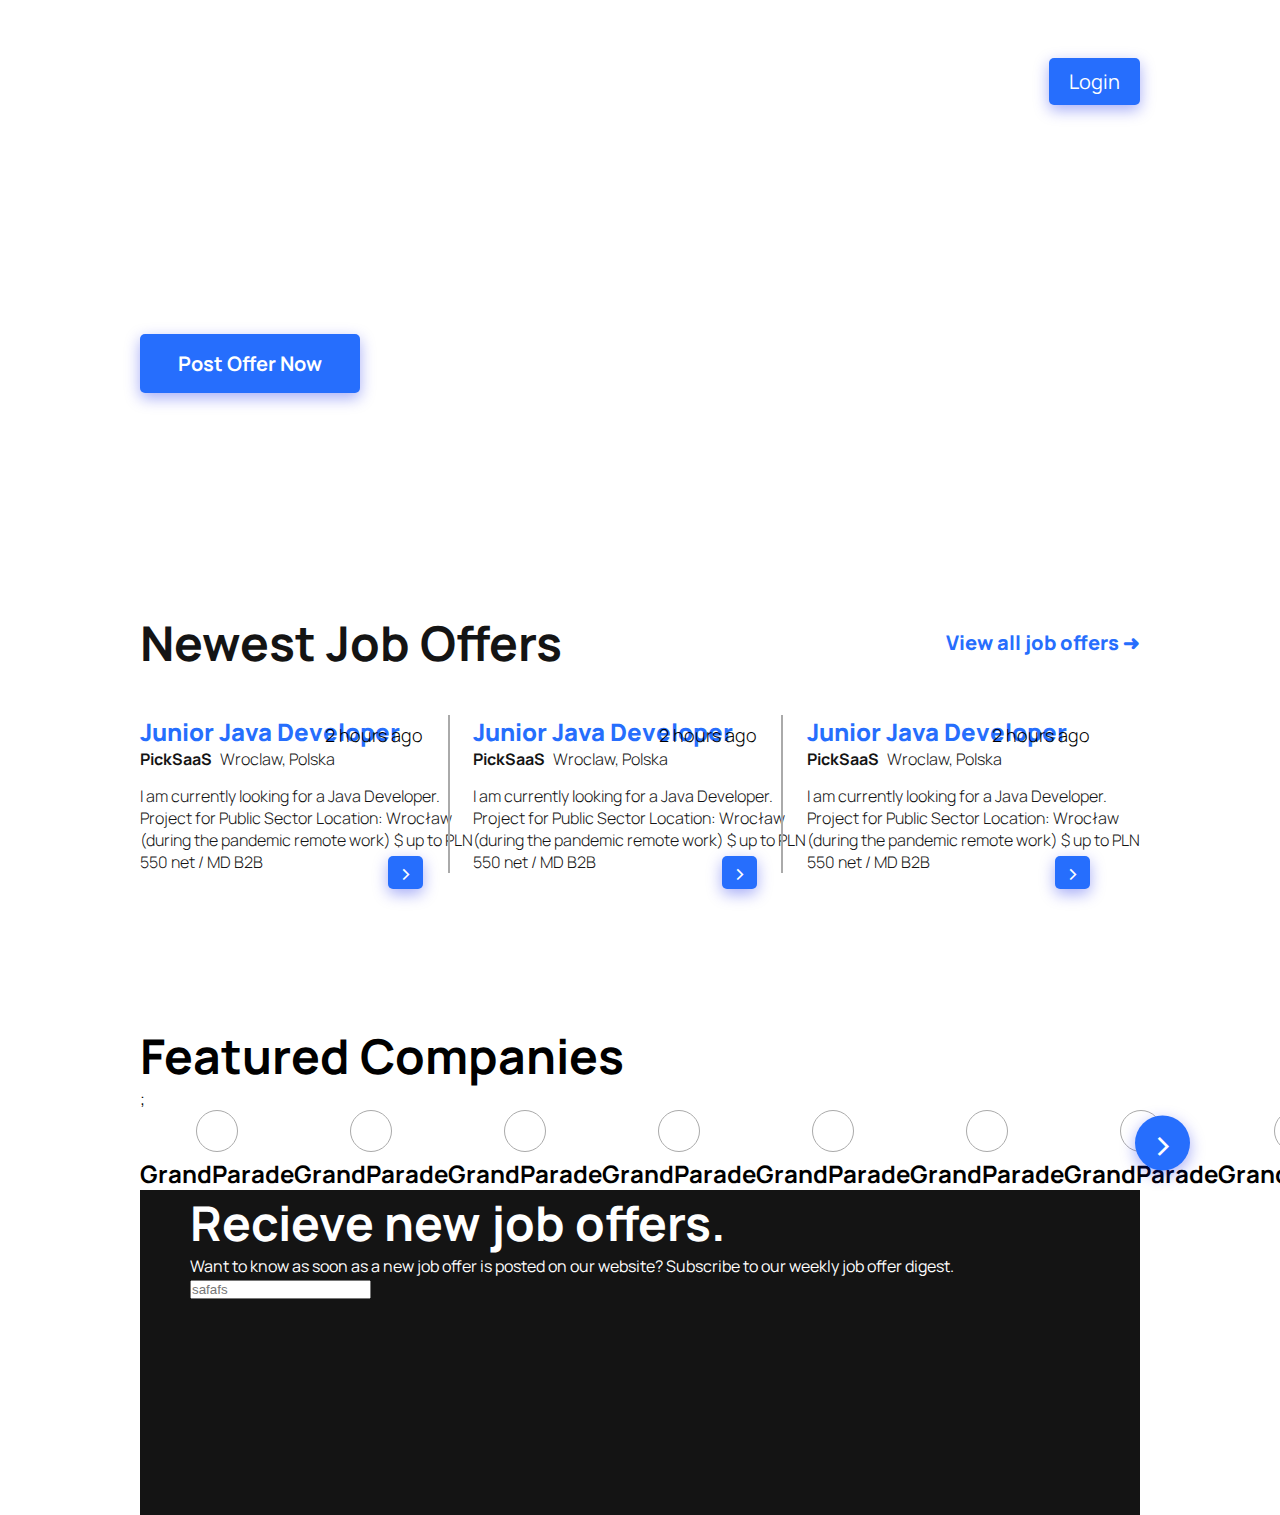
==== JJO/index.html @ 00ded50d "Progress" ====
<!DOCTYPE html>
<html lang="en">
<head>
    <meta charset="UTF-8">
    <meta name="viewport" content="width=device-width, initial-scale=1.0">
    <title>Document</title>
    <link rel="stylesheet" href="style.css">
</head>
<body>
    <div class="hero">
        

        <div class="navbar">
            <p class="logo">JJO</p>
            <ul>
            <li>Discounts</li>
            <li>About Us</li>
            <li>FAQ</li>
            <li>Blog</li>
            <li class="blue-button">Login</li>
        </ul>
        </div>

        <h1>Juniors make IT work.</h1>
        <p class ="hero-text">Hire and invest in highly skilled juniors now.</p>
        <div class ="blue-button post">Post Offer Now</div>
    </div>

    <div class="jobs-offers">
        <div class="header">
            <h1>Newest Job Offers</h1>
            <p>View all job offers ➜</p>
        </div>
        <div class="components">
            <div class="component bordered">
            
                <p class="title">Junior Java Developer</p>
                <p class="data"><span>PickSaaS</span> Wroclaw, Polska</p>
                <p>I am currently looking for a Java Developer. Project for Public Sector Location: Wrocław (during the pandemic remote work)
                    $ up to PLN 550 net / MD B2B</p>
                    <small>2 hours ago</small>
                    <div class="button">></div>
            </div>

            <div class="component bordered">
                
                <p class="title">Junior Java Developer</p>
                <p  class="data"><span>PickSaaS</span> Wroclaw, Polska</p>
                <p>I am currently looking for a Java Developer. Project for Public Sector Location: Wrocław (during the pandemic remote work)
                    $ up to PLN 550 net / MD B2B</p>
                    <small>2 hours ago</small>
                    <div class="button">></div>
                </div>

                <div class="component" id="last">

                    <p class="title">Junior Java Developer</p>
                    <p class="data"><span>PickSaaS</span> Wroclaw, Polska</p>
                    <p>I am currently looking for a Java Developer. Project for Public Sector Location: Wrocław (during the pandemic remote work)
                        $ up to PLN 550 net / MD B2B</p>
                        <small>2 hours ago</small>
                        <div class="button">></div>

                </div>
        </div>
    </div>
    <div class="featured-companies">
        <h1>Featured Companies</h1>;
        <div class="companies">
            <div class="company">
                <img src="/images/icon-briefcase.png" alt="">
                <p>GrandParade</p>
            </div>
            <div class="company">
                <img src="/images/icon-briefcase.png" alt="">
                <p>GrandParade</p>
            </div>
            <div class="company">
                <img src="/images/icon-briefcase.png" alt="">
                <p>GrandParade</p>
            </div>
            <div class="company">
                <img src="/images/icon-briefcase.png" alt="">
                <p>GrandParade</p>
            </div>
            <div class="company">
                <img src="/images/icon-briefcase.png" alt="">
                <p>GrandParade</p>
            </div>
            <div class="company">
                <img src="/images/icon-briefcase.png" alt="">
                <p>GrandParade</p>
            </div>
            <div class="company">
                <img src="/images/icon-briefcase.png" alt="">
                <p>GrandParade</p>
            </div>
            <div class="company">
                <img src="/images/icon-briefcase.png" alt="">
                <p>GrandParade</p>
            </div>
            <div class="company">
                <img src="/images/icon-briefcase.png" alt="">
                <p>GrandParade</p>
            </div>
            <div class="company-button">
                <p>></p>
            </div>
            
        </div>
    </div>

    <div class="newsletter">
        <div class="wrapper">
        <h1>Recieve new job offers.</h1>
        <p>Want to know as soon as a new job offer is posted on our website? Subscribe to our weekly job offer digest.</p>
        <div class="input">
            <input type="text" placeholder="safafs">
            <div class="button"></div>
        </div>
    </div>
    </div>
    
</body>
</html>
---- JJO/style.css ----
@import url("https://fonts.googleapis.com/css2?family=Manrope:wght@300;400;700;800&family=Source+Sans+Pro:wght@700&display=swap");
* {
  margin: 0;
  padding: 0;
  -webkit-box-sizing: border-box;
          box-sizing: border-box;
}

body {
  max-width: 1920px;
  font-family: "Manrope", sans-serif;
}

.blue-button {
  background-color: #266efd;
  border-radius: 5px;
  -webkit-box-shadow: rgba(3, 19, 232, 0.35) 0px 5px 15px;
          box-shadow: rgba(3, 19, 232, 0.35) 0px 5px 15px;
}

.hero {
  height: 540px;
  background-image: url(/images/hero-image.png);
  color: white;
  padding: 0 140px;
}

.hero .navbar {
  display: -webkit-box;
  display: -ms-flexbox;
  display: flex;
  -webkit-box-pack: justify;
      -ms-flex-pack: justify;
          justify-content: space-between;
  -webkit-box-align: center;
      -ms-flex-align: center;
          align-items: center;
  padding-top: 50px;
  margin-bottom: 100px;
}

.hero .navbar p {
  font-size: 45px;
  font-weight: 700;
}

.hero .navbar ul {
  list-style: none;
  display: -webkit-box;
  display: -ms-flexbox;
  display: flex;
}

.hero .navbar ul li {
  font-size: 20px;
  padding: 10px 20px;
}

.hero h1 {
  font-size: 48px;
  font-weight: 700;
  margin-bottom: 10px;
}

.hero .hero-text {
  font-size: 20px;
  margin-bottom: 20px;
}

.hero .post {
  font-size: 20px;
  max-width: 220px;
  padding: 16px 0;
  text-align: center;
  font-weight: 700;
  -webkit-box-shadow: rgba(3, 19, 232, 0.35) 0px 5px 15px;
          box-shadow: rgba(3, 19, 232, 0.35) 0px 5px 15px;
}

.jobs-offers {
  padding: 0 140px;
}

.jobs-offers .header {
  display: -webkit-box;
  display: -ms-flexbox;
  display: flex;
  -webkit-box-pack: justify;
      -ms-flex-pack: justify;
          justify-content: space-between;
  -webkit-box-align: center;
      -ms-flex-align: center;
          align-items: center;
  padding-top: 70px;
  margin-bottom: 40px;
}

.jobs-offers .header h1 {
  color: #141414;
  font-weight: 700;
  font-size: 48px;
}

.jobs-offers .header p {
  color: #266efd;
  font-weight: 800;
  font-size: 20px;
}

.jobs-offers .components {
  display: -webkit-box;
  display: -ms-flexbox;
  display: flex;
  width: 100%;
  margin-bottom: 150px;
}

.jobs-offers .components .component {
  position: relative;
  -webkit-box-flex: 1;
      -ms-flex: 1;
          flex: 1;
}

.jobs-offers .components .component .title {
  color: #266efd;
  font-weight: 800;
  font-size: 24px;
}

.jobs-offers .components .component p {
  max-width: 400px;
  color: #141414;
  font-weight: 300;
}

.jobs-offers .components .component p span {
  font-weight: 700;
  padding-right: 5px;
}

.jobs-offers .components .component .data {
  margin-bottom: 15px;
}

.jobs-offers .components .component small {
  position: absolute;
  top: 5%;
  right: 15%;
  font-size: 18px;
  font-weight: 300;
}

.jobs-offers .components .component .button {
  padding: 0 10px;
  background-color: #266efd;
  position: absolute;
  font-size: 24px;
  color: white;
  border-radius: 5px;
  display: -webkit-box;
  display: -ms-flexbox;
  display: flex;
  -webkit-box-pack: center;
      -ms-flex-pack: center;
          justify-content: center;
  -webkit-box-align: center;
      -ms-flex-align: center;
          align-items: center;
  bottom: -10%;
  right: 15%;
  -webkit-box-shadow: rgba(3, 19, 232, 0.35) 0px 5px 15px;
          box-shadow: rgba(3, 19, 232, 0.35) 0px 5px 15px;
}

.jobs-offers .components .bordered {
  position: relative;
}

.jobs-offers .components .bordered:after {
  content: '';
  width: 2px;
  height: 100%;
  right: 7%;
  top: 0;
  background: #aaaaaa;
  position: absolute;
}

.featured-companies {
  padding: 0 140px;
}

.featured-companies h1 {
  font-size: 48px;
}

.featured-companies .companies {
  display: -webkit-box;
  display: -ms-flexbox;
  display: flex;
  position: relative;
}

.featured-companies .company {
  -webkit-box-flex: 1;
      -ms-flex: 1;
          flex: 1;
  text-align: center;
}

.featured-companies .company img {
  border: 1px solid #aaaaaa;
  border-radius: 50%;
  padding: 20px;
}

.featured-companies .company p {
  font-weight: 700;
  font-size: 24px;
}

.featured-companies .company-button {
  position: absolute;
  font-size: 40px;
  background-color: #266efd;
  border-radius: 50%;
  padding: 0 15px;
  -webkit-transform: translateY(10%);
          transform: translateY(10%);
  right: -50px;
  color: white;
  -webkit-box-shadow: rgba(3, 19, 232, 0.35) 0px 5px 15px;
          box-shadow: rgba(3, 19, 232, 0.35) 0px 5px 15px;
}

.newsletter {
  margin: 0 140px;
  background: url(/images/Newsletter-image.png);
  background-color: #141414;
  height: 325px;
  color: white;
}

.newsletter .wrapper {
  margin: 0 50px;
}

.newsletter .wrapper h1 {
  font-size: 48px;
}
/*# sourceMappingURL=style.css.map */
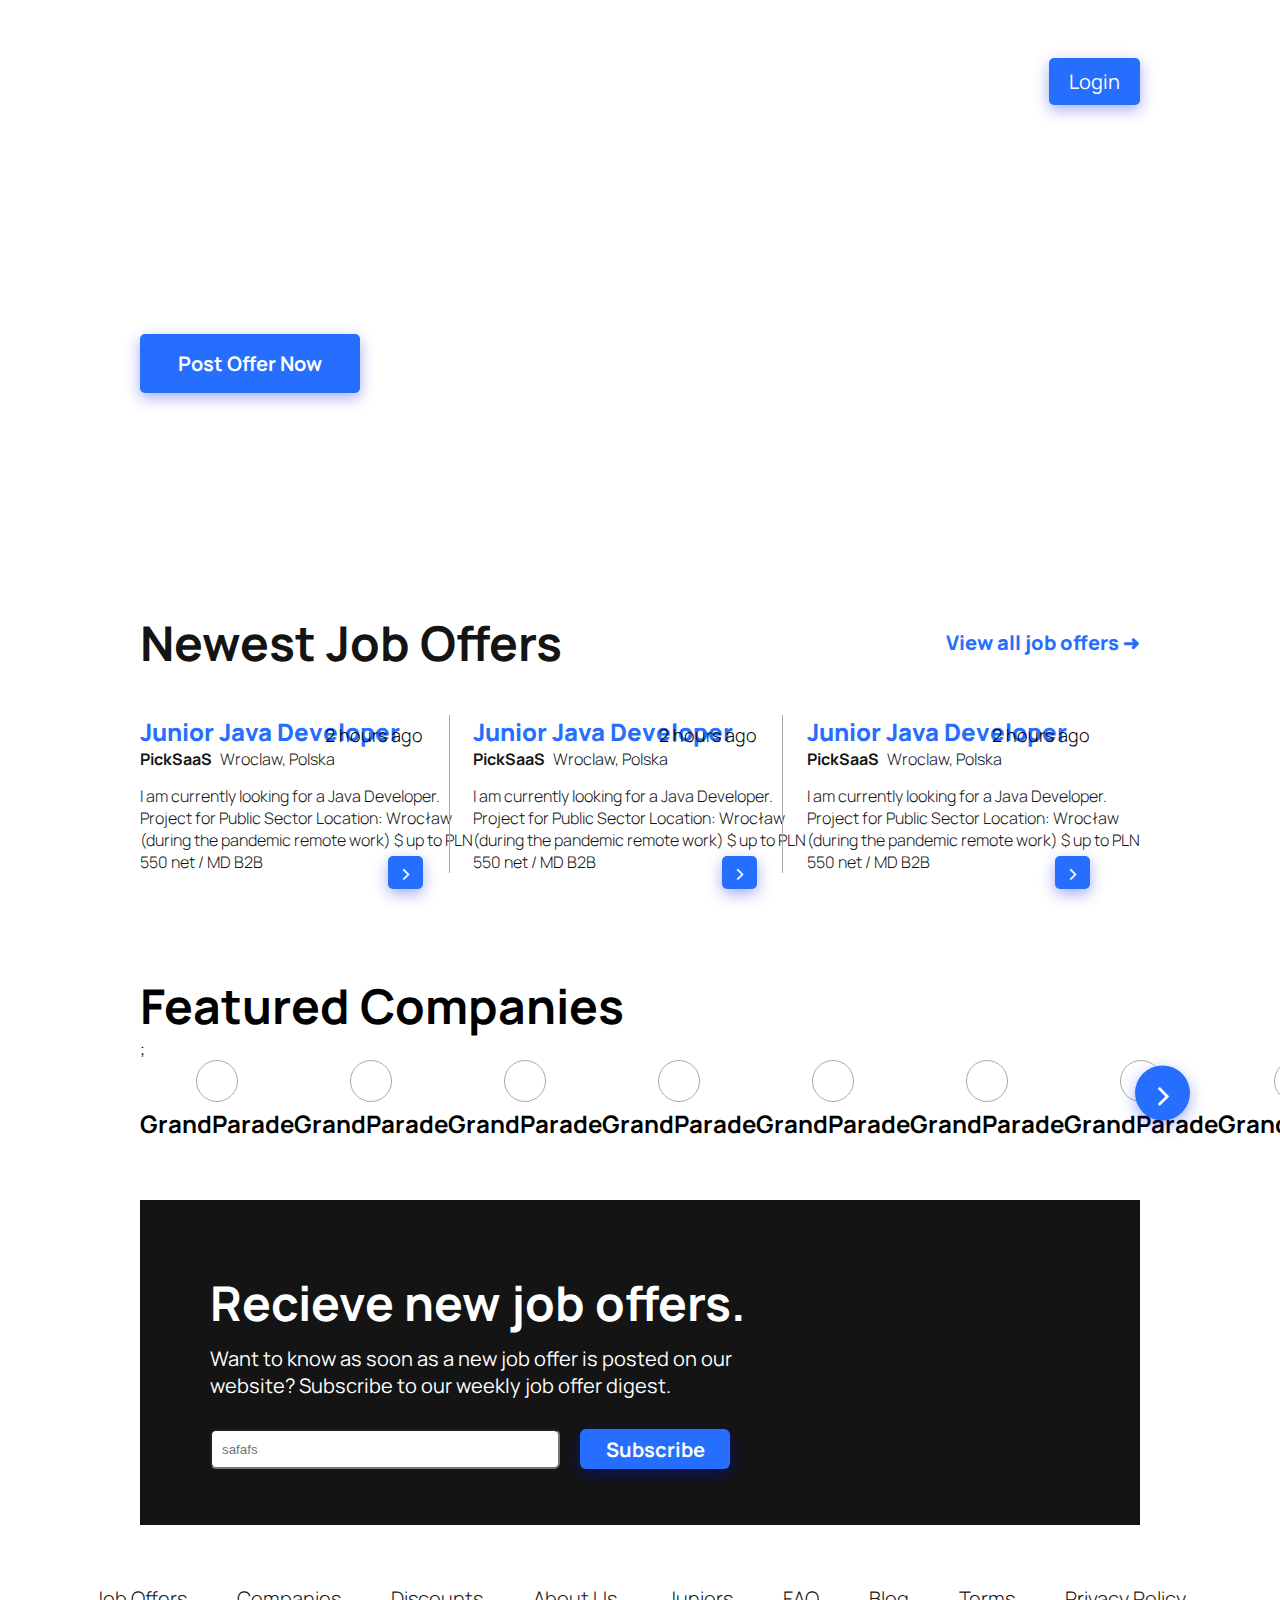
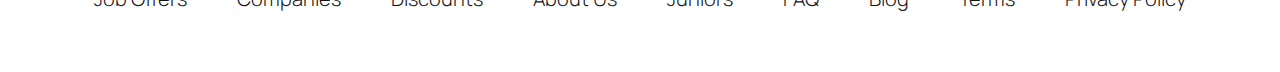
==== commit d4110349: "Done -  not responsive yet" ====
--- a/JJO/index.html
+++ b/JJO/index.html
@@ -13,23 +13,23 @@
         <div class="navbar">
             <p class="logo">JJO</p>
             <ul>
-            <li>Discounts</li>
-            <li>About Us</li>
-            <li>FAQ</li>
-            <li>Blog</li>
-            <li class="blue-button">Login</li>
+            <li class="click">Discounts</li>
+            <li class="click">About Us</li>
+            <li class="click">FAQ</li>
+            <li class="click">Blog</li>
+            <li class="blue-button click">Login</li>
         </ul>
         </div>
 
         <h1>Juniors make IT work.</h1>
         <p class ="hero-text">Hire and invest in highly skilled juniors now.</p>
-        <div class ="blue-button post">Post Offer Now</div>
+        <div class ="blue-button post click">Post Offer Now</div>
     </div>
 
     <div class="jobs-offers">
         <div class="header">
             <h1>Newest Job Offers</h1>
-            <p>View all job offers ➜</p>
+            <p class="click">View all job offers ➜</p>
         </div>
         <div class="components">
             <div class="component bordered">
@@ -39,7 +39,7 @@
                 <p>I am currently looking for a Java Developer. Project for Public Sector Location: Wrocław (during the pandemic remote work)
                     $ up to PLN 550 net / MD B2B</p>
                     <small>2 hours ago</small>
-                    <div class="button">></div>
+                    <div class="button click">></div>
             </div>
 
             <div class="component bordered">
@@ -49,7 +49,7 @@
                 <p>I am currently looking for a Java Developer. Project for Public Sector Location: Wrocław (during the pandemic remote work)
                     $ up to PLN 550 net / MD B2B</p>
                     <small>2 hours ago</small>
-                    <div class="button">></div>
+                    <div class="button click">></div>
                 </div>
 
                 <div class="component" id="last">
@@ -59,7 +59,7 @@
                     <p>I am currently looking for a Java Developer. Project for Public Sector Location: Wrocław (during the pandemic remote work)
                         $ up to PLN 550 net / MD B2B</p>
                         <small>2 hours ago</small>
-                        <div class="button">></div>
+                        <div class="button click">></div>
 
                 </div>
         </div>
@@ -67,43 +67,43 @@
     <div class="featured-companies">
         <h1>Featured Companies</h1>;
         <div class="companies">
-            <div class="company">
+            <div class="company click">
                 <img src="/images/icon-briefcase.png" alt="">
                 <p>GrandParade</p>
             </div>
-            <div class="company">
+            <div class="company click">
                 <img src="/images/icon-briefcase.png" alt="">
                 <p>GrandParade</p>
             </div>
-            <div class="company">
+            <div class="company click">
                 <img src="/images/icon-briefcase.png" alt="">
                 <p>GrandParade</p>
             </div>
-            <div class="company">
+            <div class="company click">
                 <img src="/images/icon-briefcase.png" alt="">
                 <p>GrandParade</p>
             </div>
-            <div class="company">
+            <div class="company click">
                 <img src="/images/icon-briefcase.png" alt="">
                 <p>GrandParade</p>
             </div>
-            <div class="company">
+            <div class="company click">
                 <img src="/images/icon-briefcase.png" alt="">
                 <p>GrandParade</p>
             </div>
-            <div class="company">
+            <div class="company click">
                 <img src="/images/icon-briefcase.png" alt="">
                 <p>GrandParade</p>
             </div>
-            <div class="company">
+            <div class="company click">
                 <img src="/images/icon-briefcase.png" alt="">
                 <p>GrandParade</p>
             </div>
-            <div class="company">
+            <div class="company click">
                 <img src="/images/icon-briefcase.png" alt="">
                 <p>GrandParade</p>
             </div>
-            <div class="company-button">
+            <div class="company-button click">
                 <p>></p>
             </div>
             
@@ -116,9 +116,23 @@
         <p>Want to know as soon as a new job offer is posted on our website? Subscribe to our weekly job offer digest.</p>
         <div class="input">
             <input type="text" placeholder="safafs">
-            <div class="button"></div>
+            <div class="button click">Subscribe</div>
         </div>
     </div>
+    </div>
+
+    <div class="footer">
+        <ul>
+            <li class="click">Job Offers</li>
+            <li class="click">Companies</li>
+            <li class="click">Discounts</li>
+            <li class="click">About Us</li>
+            <li class="click" >Juniors</li>
+            <li class="click">FAQ</li>
+            <li class="click">Blog</li>
+            <li class="click" >Terms</li>
+            <li class="click">Privacy Policy</li>
+        </ul>
     </div>
     
 </body>
--- a/JJO/style.css
+++ b/JJO/style.css
@@ -7,8 +7,18 @@
 }
 
 body {
-  max-width: 1920px;
   font-family: "Manrope", sans-serif;
+}
+
+.click {
+  cursor: pointer;
+  -webkit-transition: 0.5s;
+  transition: 0.5s;
+}
+
+.click:hover {
+  -webkit-transform: scale(1.1);
+          transform: scale(1.1);
 }
 
 .blue-button {
@@ -21,6 +31,7 @@
 .hero {
   height: 540px;
   background-image: url(/images/hero-image.png);
+  background-size: cover;
   color: white;
   padding: 0 140px;
 }
@@ -112,7 +123,7 @@
   display: -ms-flexbox;
   display: flex;
   width: 100%;
-  margin-bottom: 150px;
+  margin-bottom: 100px;
 }
 
 .jobs-offers .components .component {
@@ -179,7 +190,7 @@
 
 .jobs-offers .components .bordered:after {
   content: '';
-  width: 2px;
+  width: 1px;
   height: 100%;
   right: 7%;
   top: 0;
@@ -200,6 +211,7 @@
   display: -ms-flexbox;
   display: flex;
   position: relative;
+  margin-bottom: 60px;
 }
 
 .featured-companies .company {
@@ -238,15 +250,79 @@
   margin: 0 140px;
   background: url(/images/Newsletter-image.png);
   background-color: #141414;
+  background-size: cover;
   height: 325px;
   color: white;
 }
 
 .newsletter .wrapper {
-  margin: 0 50px;
+  margin: 0 70px;
 }
 
 .newsletter .wrapper h1 {
   font-size: 48px;
+  padding-top: 70px;
+  margin-bottom: 10px;
+}
+
+.newsletter .wrapper p {
+  max-width: 525px;
+  font-size: 20px;
+  margin-bottom: 30px;
+}
+
+.newsletter .wrapper .input {
+  display: -webkit-box;
+  display: -ms-flexbox;
+  display: flex;
+}
+
+.newsletter .wrapper .input input {
+  width: 350px;
+  padding: 10px;
+  border-radius: 6px;
+  margin-right: 20px;
+  outline: none;
+}
+
+.newsletter .wrapper .input .button {
+  height: 40px;
+  background-color: #266efd;
+  width: 150px;
+  border-radius: 6px;
+  font-size: 20px;
+  display: -webkit-box;
+  display: -ms-flexbox;
+  display: flex;
+  -webkit-box-pack: center;
+      -ms-flex-pack: center;
+          justify-content: center;
+  -webkit-box-align: center;
+      -ms-flex-align: center;
+          align-items: center;
+  -webkit-box-shadow: rgba(3, 19, 232, 0.35) 0px 5px 15px;
+          box-shadow: rgba(3, 19, 232, 0.35) 0px 5px 15px;
+  font-weight: 700;
+}
+
+.footer {
+  padding: 60px 0;
+  font-size: 20px;
+}
+
+.footer ul {
+  list-style: none;
+  display: -webkit-box;
+  display: -ms-flexbox;
+  display: flex;
+  -webkit-box-pack: center;
+      -ms-flex-pack: center;
+          justify-content: center;
+  font-weight: 300;
+  color: #141414;
+}
+
+.footer ul li {
+  padding: 0 25px;
 }
 /*# sourceMappingURL=style.css.map */